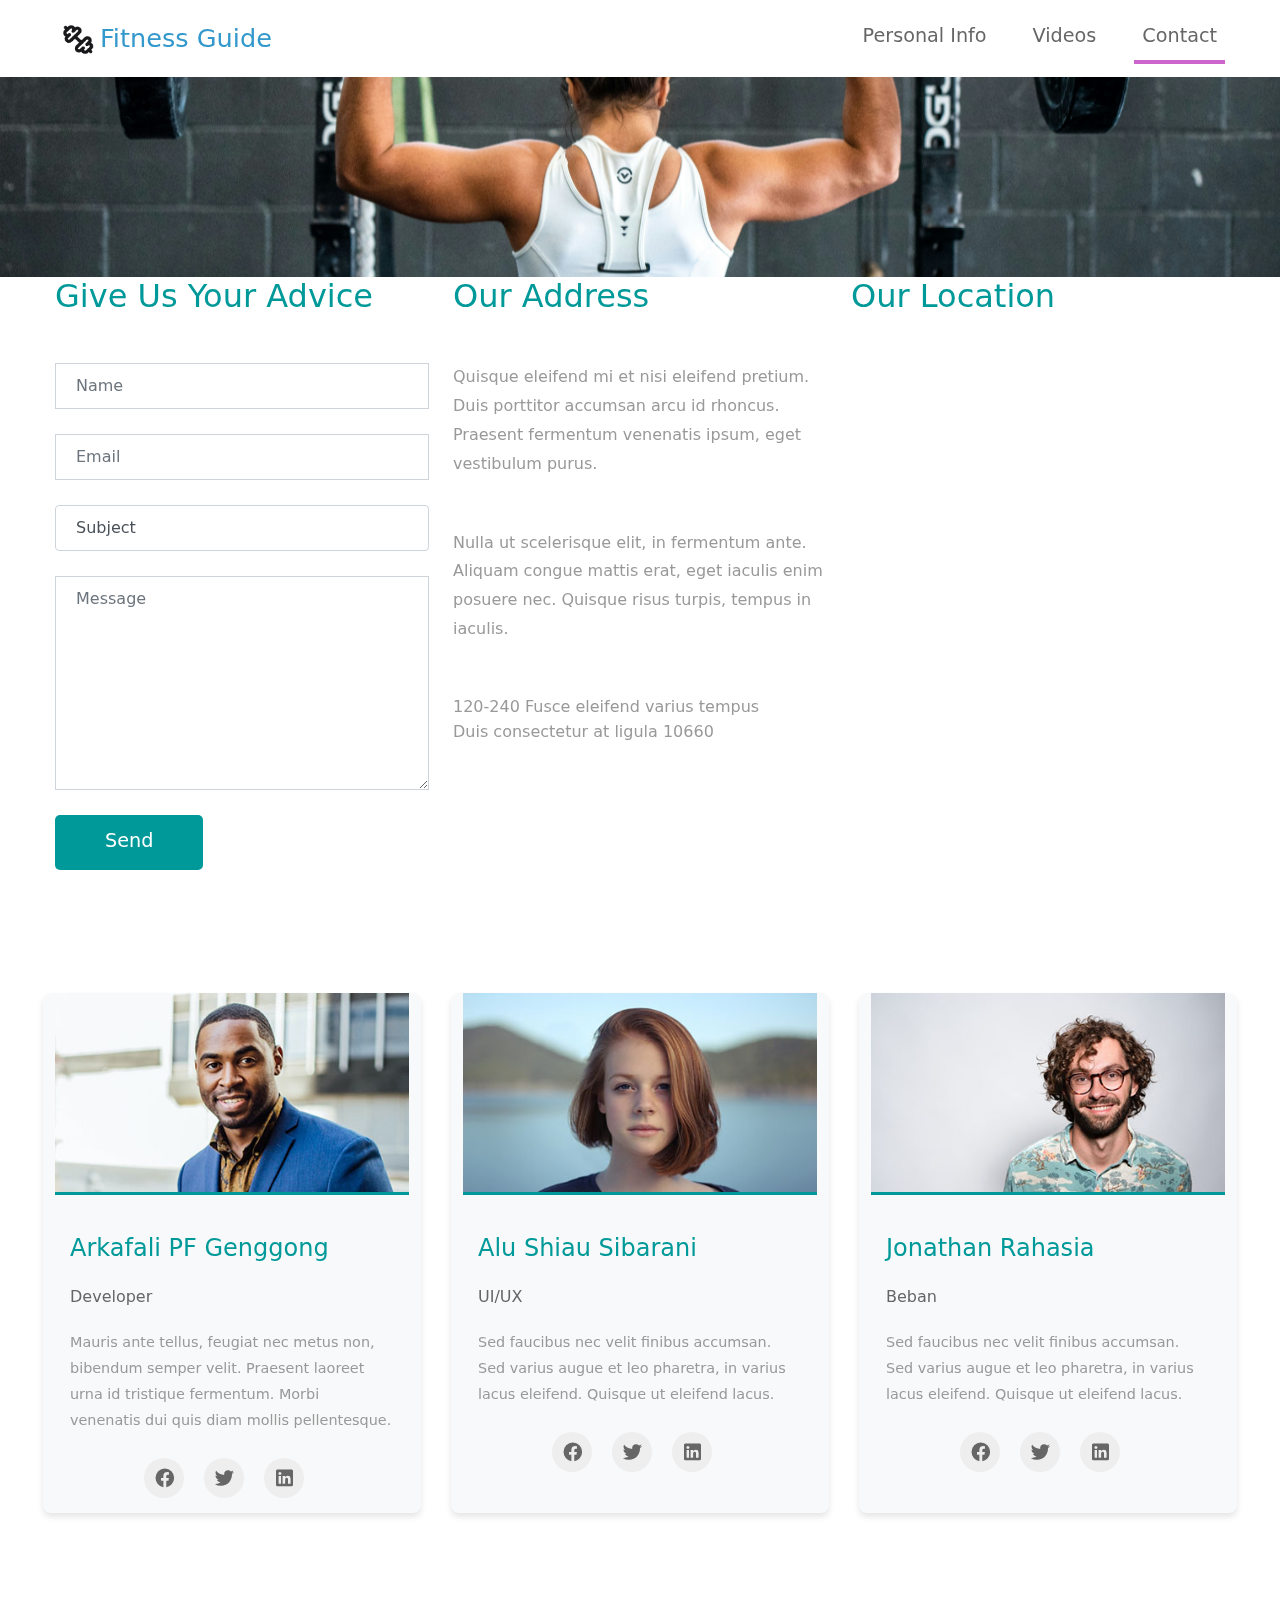
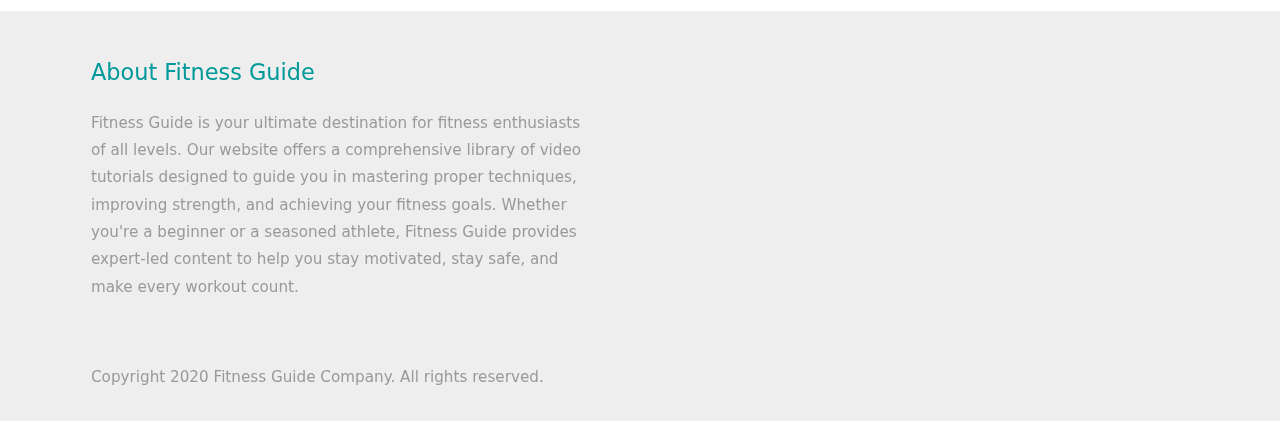
==== contact.html @ 2e78e0a1 "first commit" ====
<!DOCTYPE html>
<html lang="en">
<head>
    <meta charset="UTF-8">
    <meta name="viewport" content="width=device-width, initial-scale=1.0">
    <title>Fitness Guide Contact page</title>
    <link rel="stylesheet" href="css/bootstrap.min.css">
    <link rel="stylesheet" href="fontawesome/css/all.min.css">
    <link rel="stylesheet" href="css/templatemo-style.css">
<!--
    
TemplateMo 556 Fitness Guide

https://templatemo.com/tm-556-Fitness Guide

-->
</head>
<body>
    <!-- Page Loader -->
    <div id="loader-wrapper">
        <div id="loader"></div>

        <div class="loader-section section-left"></div>
        <div class="loader-section section-right"></div>

    </div>
    <nav class="navbar navbar-expand-lg">
        <div class="container-fluid">
            <figure class="hero-banner-a">
                <img src="img/Screenshot 2024-11-29 011418.png" width="45" height="45" loading="lazy" alt="hero image" class="w-100-1">
                </figure>
            <a class="navbar-brand" href="#">
                Fitness Guide
            </a>
            <button class="navbar-toggler" type="button" data-toggle="collapse" data-target="#navbarSupportedContent" aria-controls="navbarSupportedContent" aria-expanded="false" aria-label="Toggle navigation">
                <i class="fas fa-bars"></i>
            </button>
            <div class="collapse navbar-collapse" id="navbarSupportedContent">
            <ul class="navbar-nav ml-auto mb-2 mb-lg-0">
                <li class="nav-item">
                    <a class="nav-link nav-link-1" href="index.html">Personal Info</a>
                </li>
                <li class="nav-item">
                    <a class="nav-link nav-link-2" href="videos.html">Videos</a>
                </li>
                <li class="nav-item">
                    <a class="nav-link nav-link-4 active" aria-current="page" href="contact.html">Contact</a>
                </li>
            </ul>
            </div>
        </div>
    </nav>

    <div class="tm-hero d-flex justify-content-center align-items-center" data-parallax="scroll" data-image-src="img/john-arano-h4i9G-de7Po-unsplash.jpg"></div>

    <div class="container-fluid tm-mt-60">
        <div class="row tm-mb-50">
            <div class="col-lg-4 col-12 mb-5">
                <h2 class="tm-text-primary mb-5">Give Us Your Advice</h2>
                <form id="contact-form" action="" method="POST" class="tm-contact-form mx-auto">
                    <div class="form-group">
                        <input type="text" name="name" class="form-control rounded-0" placeholder="Name" required />
                    </div>
                    <div class="form-group">
                        <input type="email" name="email" class="form-control rounded-0" placeholder="Email" required />
                    </div>
                    <div class="form-group">
                        <select class="form-control" id="contact-select" name="inquiry">
                            <option value="-">Subject</option>
                            <option value="sales">Sales &amp; Marketing</option>
                            <option value="creative">Creative Design</option>
                            <option value="uiux">UI / UX</option>
                        </select>
                    </div>
                    <div class="form-group">
                        <textarea rows="8" name="message" class="form-control rounded-0" placeholder="Message" required=></textarea>
                    </div>

                    <div class="form-group tm-text-right">
                        <button type="submit" class="btn btn-primary">Send</button>
                    </div>
                </form>                
            </div>
            <div class="col-lg-4 col-12 mb-5">
                <div class="tm-address-col">
                    <h2 class="tm-text-primary mb-5">Our Address</h2>
                    <p class="tm-mb-50">Quisque eleifend mi et nisi eleifend pretium. Duis porttitor accumsan arcu id rhoncus. Praesent fermentum venenatis ipsum, eget vestibulum purus. </p>
                    <p class="tm-mb-50">Nulla ut scelerisque elit, in fermentum ante. Aliquam congue mattis erat, eget iaculis enim posuere nec. Quisque risus turpis, tempus in iaculis.</p>
                    <address class="tm-text-gray tm-mb-50">
                        120-240 Fusce eleifend varius tempus<br>
                        Duis consectetur at ligula 10660
                    </address>
                </div>                
            </div>
            <div class="col-lg-4 col-12">
                <h2 class="tm-text-primary mb-5">Our Location</h2>
                <!-- Map -->
                <div class="mapouter mb-4">
                    <div class="gmap-canvas">
                        <iframe width="100%" height="520" id="gmap-canvas"
                            src="https://maps.google.com/maps?q=Av.+L%C3%BAcio+Costa,+Rio+de+Janeiro+-+RJ,+Brazil&t=&z=13&ie=UTF8&iwloc=&output=embed"
                            frameborder="0" scrolling="no" marginheight="0" marginwidth="0"></iframe>
                    </div>
                </div>               
            </div>
        </div>
        <div class="row tm-mb-74 tm-people-row">
            <div class="col-lg-3 col-md-6 col-sm-6 col-12 mb-5">
                <img src="img/people-1.jpg" alt="Image" class="mb-4 img-fluid">
                <h2 class="tm-text-primary mb-4">Arkafali PF Genggong</h2>
                <h3 class="tm-text-secondary h5 mb-4">Developer</h3>
                <p class="mb-4">
                    Mauris ante tellus, feugiat nec metus non, bibendum semper velit. Praesent laoreet urna id tristique fermentum. Morbi venenatis dui quis diam mollis pellentesque.
                </p>
                <ul class="tm-social pl-0 mb-0">
                    <li><a href="https://facebook.com"><i class="fab fa-facebook"></i></a></li>
                    <li><a href="https://twitter.com"><i class="fab fa-twitter"></i></a></li>
                    <li><a href="https://linkedin.com"><i class="fab fa-linkedin"></i></a></li>
                </ul>
            </div>
            <div class="col-lg-3 col-md-6 col-sm-6 col-12 mb-5">
                <img src="img/people-2.jpg" alt="Image" class="mb-4 img-fluid">
                <h2 class="tm-text-primary mb-4">Alu Shiau Sibarani</h2>
                <h3 class="tm-text-secondary h5 mb-4">UI/UX</h3>
                <p class="mb-4">
                    Sed faucibus nec velit finibus accumsan. Sed varius augue et leo pharetra, in varius lacus eleifend. Quisque ut eleifend lacus.
                </p>
                <ul class="tm-social pl-0 mb-0">
                    <li><a href="https://facebook.com"><i class="fab fa-facebook"></i></a></li>
                    <li><a href="https://twitter.com"><i class="fab fa-twitter"></i></a></li>
                    <li><a href="https://linkedin.com"><i class="fab fa-linkedin"></i></a></li>
                </ul>
            </div>
            <div class="col-lg-3 col-md-6 col-sm-6 col-12 mb-5">
                <img src="img/people-3.jpg" alt="Image" class="mb-4 img-fluid">
                <h2 class="tm-text-primary mb-4">Jonathan Rahasia</h2>
                <h3 class="tm-text-secondary h5 mb-4">Beban</h3>
                <p class="mb-4">
                    Sed faucibus nec velit finibus accumsan. Sed varius augue et leo pharetra, in varius lacus eleifend. Quisque ut eleifend lacus.
                </p>
                <ul class="tm-social pl-0 mb-0">
                    <li><a href="https://facebook.com"><i class="fab fa-facebook"></i></a></li>
                    <li><a href="https://twitter.com"><i class="fab fa-twitter"></i></a></li>
                    <li><a href="https://linkedin.com"><i class="fab fa-linkedin"></i></a></li>
                </ul>
            </div>
        </div>
    </div> <!-- container-fluid, tm-container-content -->

    <footer class="tm-bg-gray pt-5 pb-3 tm-text-gray tm-footer">
        <div class="container-fluid tm-container-small">
            <div class="row">
                <div class="col-lg-6 col-md-12 col-12 px-5 mb-5">
                    <h3 class="tm-text-primary mb-4 tm-footer-title">About Fitness Guide</h3>
                    <p>Fitness Guide is your ultimate destination for fitness enthusiasts of all levels. Our website offers a comprehensive library of video tutorials designed to guide you in mastering proper techniques, improving strength, and achieving your fitness goals. Whether you're a beginner or a seasoned athlete, Fitness Guide provides expert-led content to help you stay motivated, stay safe, and make every workout count.</p>
                </div>
            </div>
            <div class="row">
                <div class="col-lg-8 col-md-7 col-12 px-5 mb-3">
                    Copyright 2020 Fitness Guide Company. All rights reserved.
                </div>
        </div>
    </footer>
    
    <script src="js/plugins.js"></script>
    <script>
        $(window).on("load", function() {
            $('body').addClass('loaded');
        });
    </script>
</body>
</html>
---- css/templatemo-style.css ----
#loader-wrapper {
    position: fixed;
    top: 0;
    left: 0;
    width: 100%;
    height: 100%;
    z-index: 1001;
}
#loader {
    display: block;
    position: relative;
    left: 50%;
    top: 50%;
    width: 150px;
    height: 150px;
    margin: -75px 0 0 -75px;
    border-radius: 50%;
    border: 3px solid transparent;
    border-top-color: #3498db;

    -webkit-animation: spin 2s linear infinite; /* Chrome, Opera 15+, Safari 5+ */
    animation: spin 2s linear infinite; /* Chrome, Firefox 16+, IE 10+, Opera */

    z-index: 1002;
}

    #loader:before {
        content: "";
        position: absolute;
        top: 5px;
        left: 5px;
        right: 5px;
        bottom: 5px;
        border-radius: 50%;
        border: 3px solid transparent;
        border-top-color: #e74c3c;

        -webkit-animation: spin 3s linear infinite; /* Chrome, Opera 15+, Safari 5+ */
        animation: spin 3s linear infinite; /* Chrome, Firefox 16+, IE 10+, Opera */
    }

    #loader:after {
        content: "";
        position: absolute;
        top: 15px;
        left: 15px;
        right: 15px;
        bottom: 15px;
        border-radius: 50%;
        border: 3px solid transparent;
        border-top-color: #f9c922;

        -webkit-animation: spin 1.5s linear infinite; /* Chrome, Opera 15+, Safari 5+ */
          animation: spin 1.5s linear infinite; /* Chrome, Firefox 16+, IE 10+, Opera */
    }

    @-webkit-keyframes spin {
        0%   { 
            -webkit-transform: rotate(0deg);  /* Chrome, Opera 15+, Safari 3.1+ */
            -ms-transform: rotate(0deg);  /* IE 9 */
            transform: rotate(0deg);  /* Firefox 16+, IE 10+, Opera */
        }
        100% {
            -webkit-transform: rotate(360deg);  /* Chrome, Opera 15+, Safari 3.1+ */
            -ms-transform: rotate(360deg);  /* IE 9 */
            transform: rotate(360deg);  /* Firefox 16+, IE 10+, Opera */
        }
    }
    @keyframes spin {
        0%   { 
            -webkit-transform: rotate(0deg);  /* Chrome, Opera 15+, Safari 3.1+ */
            -ms-transform: rotate(0deg);  /* IE 9 */
            transform: rotate(0deg);  /* Firefox 16+, IE 10+, Opera */
        }
        100% {
            -webkit-transform: rotate(360deg);  /* Chrome, Opera 15+, Safari 3.1+ */
            -ms-transform: rotate(360deg);  /* IE 9 */
            transform: rotate(360deg);  /* Firefox 16+, IE 10+, Opera */
        }
    }

    #loader-wrapper .loader-section {
        position: fixed;
        top: 0;
        width: 51%;
        height: 100%;
        background: #222222;
        z-index: 1001;
        -webkit-transform: translateX(0);  /* Chrome, Opera 15+, Safari 3.1+ */
        -ms-transform: translateX(0);  /* IE 9 */
        transform: translateX(0);  /* Firefox 16+, IE 10+, Opera */
    }

    #loader-wrapper .loader-section.section-left {
        left: 0;
    }

    #loader-wrapper .loader-section.section-right {
        right: 0;
    }

    /* Loaded */
    .loaded #loader-wrapper .loader-section.section-left {
        -webkit-transform: translateX(-100%);  /* Chrome, Opera 15+, Safari 3.1+ */
            -ms-transform: translateX(-100%);  /* IE 9 */
                transform: translateX(-100%);  /* Firefox 16+, IE 10+, Opera */

        -webkit-transition: all 0.7s 0.3s cubic-bezier(0.645, 0.045, 0.355, 1.000);  
                transition: all 0.7s 0.3s cubic-bezier(0.645, 0.045, 0.355, 1.000);
    }

    .loaded #loader-wrapper .loader-section.section-right {
        -webkit-transform: translateX(100%);  /* Chrome, Opera 15+, Safari 3.1+ */
            -ms-transform: translateX(100%);  /* IE 9 */
                transform: translateX(100%);  /* Firefox 16+, IE 10+, Opera */

-webkit-transition: all 0.7s 0.3s cubic-bezier(0.645, 0.045, 0.355, 1.000);  
        transition: all 0.7s 0.3s cubic-bezier(0.645, 0.045, 0.355, 1.000);
    }
    
    .loaded #loader {
        opacity: 0;
        -webkit-transition: all 0.3s ease-out;  
                transition: all 0.3s ease-out;
    }
    .loaded #loader-wrapper {
        visibility: hidden;

        -webkit-transform: translateY(-100%);  /* Chrome, Opera 15+, Safari 3.1+ */
            -ms-transform: translateY(-100%);  /* IE 9 */
                transform: translateY(-100%);  /* Firefox 16+, IE 10+, Opera */

        -webkit-transition: all 0.3s 1s ease-out;  
                transition: all 0.3s 1s ease-out;
    }

p { line-height: 1.8; }

a { 
    text-decoration: none;
    transition: all 0.3s ease; 
}
a:hover { color:#009999; }
.container-fluid { max-width: 1770px; }
.tm-container-small { max-width: 1050px; }
.btn { border-radius: 0; }
.btn-primary {
    background-color: #009999;
    border: 0;
    border-radius: 5px;
    padding: 12px 50px 14px;
    font-size: 1.2rem;
}

.hero-banner-a {
    position: relative;
    top: 10px;
}

.btn-primary:hover,
.btn-primary:focus {
    background-color:#086969;
}

.btn-primary.disabled, 
.btn-primary:disabled {
    background-color: #009999;
    pointer-events: all;
    cursor: not-allowed;
}

.form-control {
	padding: 10px 20px;
	width: 100%;
	height: auto;
}

.form-group { margin-bottom: 25px; }
.tm-btn-big { padding: 12px 90px 14px; }

.navbar-toggler:focus { box-shadow: none; }
.navbar-brand {
    color: #3399CC;
    font-size: 1.6rem;
}

.navbar-brand i { font-size: 2rem; }

.tm-hero {
    min-height: 200px;
    background: transparent;
}

.tm-mt-60 { margin-top: 60px; }
.tm-mb-50 { margin-bottom: 50px; }
.tm-mb-74 { margin-bottom: 74px; }
.tm-mb-90 { margin-bottom: 90px; }
.tm-text-primary { color: #009999; }
.tm-text-secondary { color: #CC6699; }
a.tm-text-primary:hover { color:#666666; }
.tm-bg-gray { background-color: #EEEEEE; }
.tm-input-paging {
    width: 40px;
    border-radius: 0;
    border: 1px solid #CCCCCC;
    background: #f4f4f4;
    text-align: center;
}

.nav-item { margin-right: 30px; }
.nav-item:last-child { margin-right: 0; }

.nav-link {
    color: #666666;
    border-bottom: 4px solid transparent;
    font-size: 1.2rem;
}

.nav-link-1.active,
.nav-link-1:hover {
    border-color: #33CCFF;
}

.nav-link-2.active,
.nav-link-2:hover {
    border-color: #FF6666;
}

.nav-link-3.active,
.nav-link-3:hover {
    border-color: #33CC66;
}

.nav-link-4.active,
.nav-link-4:hover {
    border-color: #CC66CC;
}

.tm-search-input {
    width: 360px;
    border-radius: 0;
    padding: 12px 15px;
    color: #009999;
    border: none;
}

.tm-search-input:focus {
    border-color: #009999;
    box-shadow: 0 0 0 0.25rem rgb(0 153 153 / 0.25);
}

.tm-search-input::placeholder { /* Chrome, Firefox, Opera, Safari 10.1+ */
    color: #009999;
    opacity: 1; /* Firefox */
}
  
.tm-search-input::-ms-input-placeholder { /* Microsoft Edge */
    color: #009999;
}

.tm-search-btn {
    color: white;
    background-color: #009999;
    border: none;
    width: 100px;
    height: 50px;
    margin-left: -1px;
}

p, .tm-text-gray { color: #999; }
.tm-text-gray-light { color: #CCC; }
.tm-text-gray-dark { color: #666; }

.tm-video-item {
    position: relative;
    overflow: hidden;
    text-align: center;
    cursor: pointer;
}

.tm-video-item img {
    position: relative;
    display: block;
    min-height: 100%;
    max-width: 100%;
    opacity: 0.8;
}

.tm-video-item figcaption {
    padding: 2em;
    color: #fff;
    text-transform: uppercase;
    font-size: 1.25em;
    -webkit-backface-visibility: hidden;
	backface-visibility: hidden;
}

.tm-video-item figcaption::before,
.tm-video-item figcaption::after {
    pointer-events: none;
}

.tm-video-item figcaption,
.tm-video-item figcaption > a {
    position: absolute;
    top: 0;
    left: 0;
    width: 100%;
    height: 100%;
}

.tm-video-item figcaption > a {
	z-index: 1000;
	text-indent: 200%;
	white-space: nowrap;
	font-size: 0;
	opacity: 0;
}

.tm-video-item h2 {
    word-spacing: -0.15em;
    font-weight: 300;
}

.tm-video-item h2,
.tm-video-item p {
    margin: 0;
}

.tm-video-item p {
    letter-spacing: 1px;
    font-size: 68.5%;
}

.tm-gallery div.d-block { animation: show .5s ease; }

@keyframes show {
    0% {
    	opacity: 0;
    	transform: scale(0.9);
    }
    100% {
    	opacity: 1;
    	transform: scale(1);
    }
}

.tm-paging-link {
    display: flex;
    justify-content: center;
    align-items: center;
    width: 60px;
    height: 60px;
    font-size: 1.1rem;
    color: #999;
    background-color: #EEEEEE;
    margin: 10px;
    border-radius: 5px;
    text-decoration: none;
    transition: all 0.3s ease;
}

.tm-paging-link:hover,
.tm-paging-link.active {
    background-color: #009999;
    color: #fff; 
}

/*---------------*/
/***** Ming *****/
/*---------------*/

figure.effect-ming {
	background: #030c17;
}

figure.effect-ming img {
	opacity: 0.9;
	-webkit-transition: opacity 0.35s;
	transition: opacity 0.35s;
}

figure.effect-ming figcaption::before {
	position: absolute;
	top: 30px;
	right: 30px;
	bottom: 30px;
	left: 30px;
	border: 2px solid #fff;
	box-shadow: 0 0 0 30px rgba(255,255,255,0.2);
	content: '';
	opacity: 0;
	-webkit-transition: opacity 0.35s, -webkit-transform 0.35s;
	transition: opacity 0.35s, transform 0.35s;
	-webkit-transform: scale3d(1.4,1.4,1);
	transform: scale3d(1.4,1.4,1);
}

figure.effect-ming h2 {
    font-size: 1.3em;
	opacity: 0;
	-webkit-transition: opacity 0.35s, -webkit-transform 0.35s;
	transition: opacity 0.35s, transform 0.35s;
	-webkit-transform: scale(1.5);
	transform: scale(1.5);
}

figure.effect-ming:hover figcaption::before,
figure.effect-ming:hover h2 {
	opacity: 1;
	-webkit-transform: scale3d(1,1,1);
	transform: scale3d(1,1,1);
}

figure.effect-ming:hover figcaption { background-color: rgba(58,52,42,0); }
figure.effect-ming:hover img { opacity: 0.4; }

.tm-footer-links li {
    list-style: none;
    margin-bottom: 5px;    
}

.tm-footer-links li a { color: #999999; }
.tm-footer-links li a:hover { color: #009999; }

.tm-social-links li {
    list-style: none;
    margin-right: 15px;
}

.tm-social-links li:last-child { margin-right: 0; }

.tm-social-links li a  {
    color: #999999;
    width: 44px;
    height: 44px;
    display: flex;
    background-color: #fff;
    align-items: center;
    justify-content: center;
}

.tm-social-links li a:hover {
    color: #fff;
    background-color: #009999;
}

.tm-footer { font-size: 0.95rem; }
.tm-footer-title { font-size: 1.4rem; }

/* Videos */
#tm-video-container {
    max-height: 400px;
    overflow: hidden;
    background-color: #333;
    margin-bottom: 90px;
    position: relative;
}

#tm-video {
    display: block;
    width: 100%;
    height: auto;
}

#tm-video-control-button {
    position: absolute;
    bottom: 20px;
    right: 20px;
    z-index: 1000;
    color: #e1e1e1;
}

.tm-video-details {
    height: 100%;
    padding: 40px;
}


/* Contact */
/* General styles */
body {

    line-height: 1.6;
    color: #333;
}

.container-fluid {
    max-width: 1200px;
    margin: 0 auto;
    padding: 0 15px;
}

/* Team members row */
.tm-people-row {
    display: flex;
    flex-wrap: wrap;
    justify-content: space-between;
    margin-bottom: 50px;
}

/* Individual team member */
.tm-people-row > div {
    flex: 0 0 calc(33.333% - 20px);
    max-width: calc(33.333% - 20px);
    margin-bottom: 30px;
    background-color: #f8f9fa;
    border-radius: 8px;
    overflow: hidden;
    box-shadow: 0 4px 6px rgba(0, 0, 0, 0.1);
    transition: transform 0.3s ease;
}

.tm-people-row > div:hover {
    transform: translateY(-5px);
}

/* Team member image */
.tm-people-row img {
    width: 100%;
    height: auto;
    object-fit: cover;
    border-bottom: 3px solid #009999;
}

/* Team member details */
.tm-people-row h2 {
    font-size: 1.5rem;
    color: #009999;
    margin: 15px 0 5px;
    padding: 0 15px;
}

.tm-people-row h3 {
    font-size: 1rem;
    color: #666;
    margin: 0 0 15px;
    padding: 0 15px;
}

.tm-people-row p {
    font-size: 0.9rem;
    padding: 0 15px;
    margin-bottom: 15px;
}

/* Social media icons */
.tm-social {
    display: flex;
    justify-content: center;
    padding: 0 15px 15px;
}

.tm-social li {
    list-style: none;
    margin: 0 10px;
}

.tm-social li a i {
    width: 40px;
    height: 40px;
    background-color: #EEEEEE;
    color: #666666;
    display: flex;
    align-items: center;
    justify-content: center;
    border-radius: 50%;
    font-size: 1.2rem;
    transition: all 0.3s ease;
}

.tm-social li a:hover i {
    background-color: #009999;
    color: #FFFFFF;
}

/* Responsive design */
@media (max-width: 991px) {
    .tm-people-row > div {
        flex: 0 0 calc(50% - 15px);
        max-width: calc(50% - 15px);
    }
}

@media (max-width: 767px) {
    .tm-people-row > div {
        flex: 0 0 100%;
        max-width: 100%;
    }
}
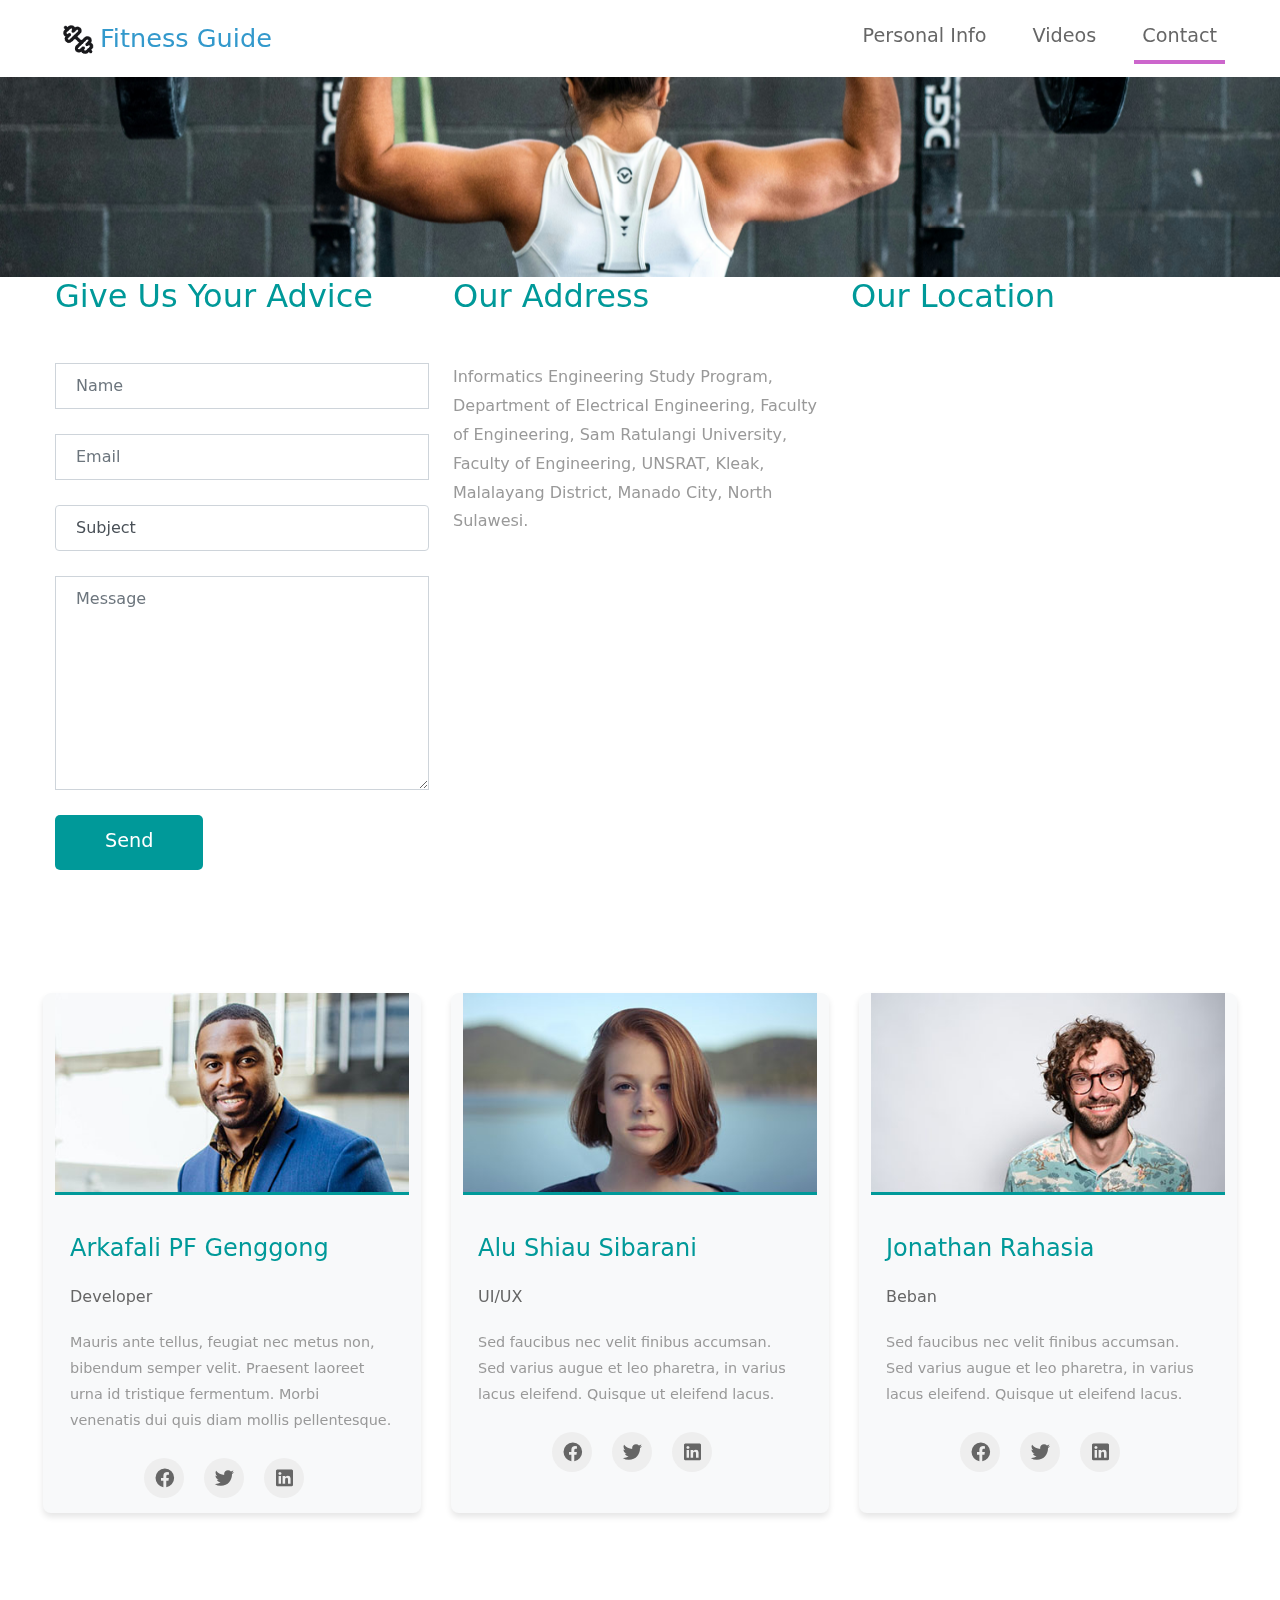
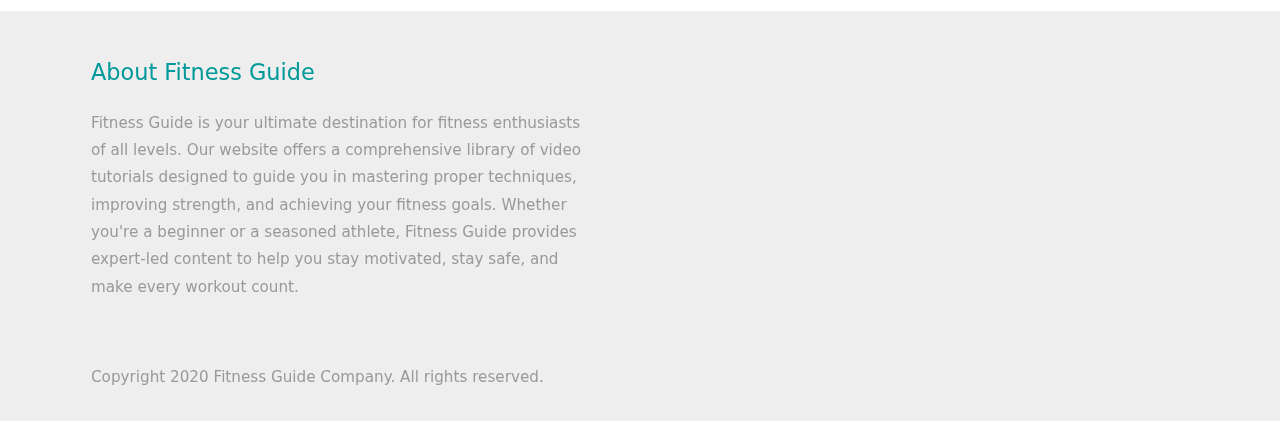
==== commit 2fda37e8: "menambah welcome pgae + memperbaharui logika perhitungan berat badan ideal" ====
--- a/contact.html
+++ b/contact.html
@@ -7,13 +7,8 @@
     <link rel="stylesheet" href="css/bootstrap.min.css">
     <link rel="stylesheet" href="fontawesome/css/all.min.css">
     <link rel="stylesheet" href="css/templatemo-style.css">
-<!--
+
     
-TemplateMo 556 Fitness Guide
-
-https://templatemo.com/tm-556-Fitness Guide
-
--->
 </head>
 <body>
     <!-- Page Loader -->
@@ -67,9 +62,9 @@
                     <div class="form-group">
                         <select class="form-control" id="contact-select" name="inquiry">
                             <option value="-">Subject</option>
-                            <option value="sales">Sales &amp; Marketing</option>
-                            <option value="creative">Creative Design</option>
-                            <option value="uiux">UI / UX</option>
+                            <option value="sales">Feature</option>
+                            <option value="creative">User Interface</option>
+                            <option value="uiux">Quality Video</option>
                         </select>
                     </div>
                     <div class="form-group">
@@ -84,12 +79,7 @@
             <div class="col-lg-4 col-12 mb-5">
                 <div class="tm-address-col">
                     <h2 class="tm-text-primary mb-5">Our Address</h2>
-                    <p class="tm-mb-50">Quisque eleifend mi et nisi eleifend pretium. Duis porttitor accumsan arcu id rhoncus. Praesent fermentum venenatis ipsum, eget vestibulum purus. </p>
-                    <p class="tm-mb-50">Nulla ut scelerisque elit, in fermentum ante. Aliquam congue mattis erat, eget iaculis enim posuere nec. Quisque risus turpis, tempus in iaculis.</p>
-                    <address class="tm-text-gray tm-mb-50">
-                        120-240 Fusce eleifend varius tempus<br>
-                        Duis consectetur at ligula 10660
-                    </address>
+                    <p class="tm-mb-50">Informatics Engineering Study Program, Department of Electrical Engineering, Faculty of Engineering, Sam Ratulangi University, Faculty of Engineering, UNSRAT, Kleak, Malalayang District, Manado City, North Sulawesi. </p>
                 </div>                
             </div>
             <div class="col-lg-4 col-12">
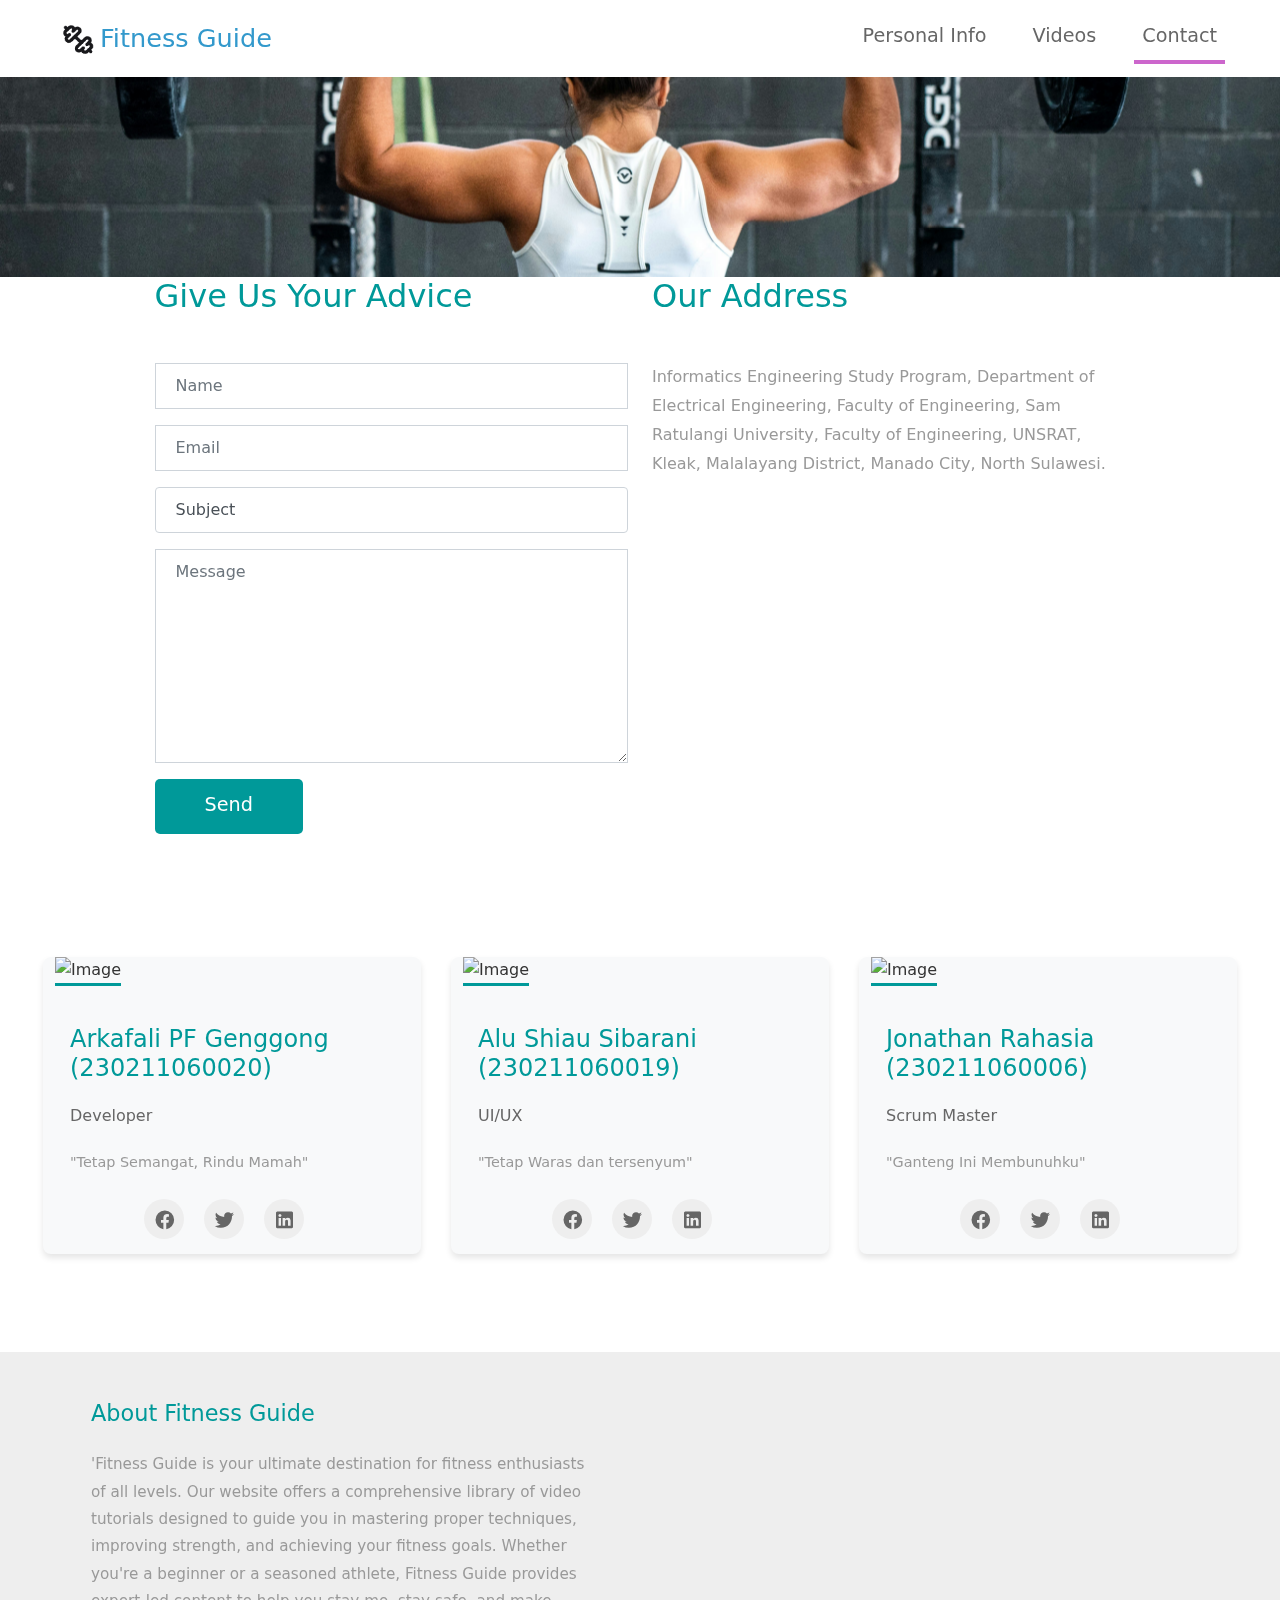
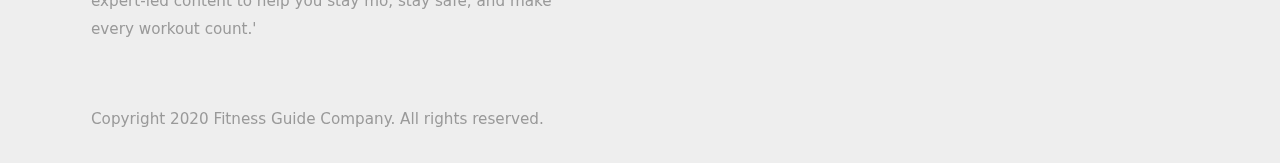
==== commit a059f3c9: "Merapikan dan menambahkan item kedalam contact.html" ====
--- a/contact.html
+++ b/contact.html
@@ -7,23 +7,19 @@
     <link rel="stylesheet" href="css/bootstrap.min.css">
     <link rel="stylesheet" href="fontawesome/css/all.min.css">
     <link rel="stylesheet" href="css/templatemo-style.css">
-
-    
 </head>
 <body>
     <!-- Page Loader -->
     <div id="loader-wrapper">
         <div id="loader"></div>
-
         <div class="loader-section section-left"></div>
         <div class="loader-section section-right"></div>
-
     </div>
     <nav class="navbar navbar-expand-lg">
         <div class="container-fluid">
             <figure class="hero-banner-a">
                 <img src="img/Screenshot 2024-11-29 011418.png" width="45" height="45" loading="lazy" alt="hero image" class="w-100-1">
-                </figure>
+            </figure>
             <a class="navbar-brand" href="#">
                 Fitness Guide
             </a>
@@ -31,17 +27,17 @@
                 <i class="fas fa-bars"></i>
             </button>
             <div class="collapse navbar-collapse" id="navbarSupportedContent">
-            <ul class="navbar-nav ml-auto mb-2 mb-lg-0">
-                <li class="nav-item">
-                    <a class="nav-link nav-link-1" href="index.html">Personal Info</a>
-                </li>
-                <li class="nav-item">
-                    <a class="nav-link nav-link-2" href="videos.html">Videos</a>
-                </li>
-                <li class="nav-item">
-                    <a class="nav-link nav-link-4 active" aria-current="page" href="contact.html">Contact</a>
-                </li>
-            </ul>
+                <ul class="navbar-nav ml-auto mb-2 mb-lg-0">
+                    <li class="nav-item">
+                        <a class="nav-link nav-link-1" href="index.html">Personal Info</a>
+                    </li>
+                    <li class="nav-item">
+                        <a class="nav-link nav-link-2" href="videos.html">Videos</a>
+                    </li>
+                    <li class="nav-item">
+                        <a class="nav-link nav-link-4 active" aria-current="page" href="contact.html">Contact</a>
+                    </li>
+                </ul>
             </div>
         </div>
     </nav>
@@ -49,58 +45,50 @@
     <div class="tm-hero d-flex justify-content-center align-items-center" data-parallax="scroll" data-image-src="img/john-arano-h4i9G-de7Po-unsplash.jpg"></div>
 
     <div class="container-fluid tm-mt-60">
-        <div class="row tm-mb-50">
-            <div class="col-lg-4 col-12 mb-5">
-                <h2 class="tm-text-primary mb-5">Give Us Your Advice</h2>
-                <form id="contact-form" action="" method="POST" class="tm-contact-form mx-auto">
-                    <div class="form-group">
-                        <input type="text" name="name" class="form-control rounded-0" placeholder="Name" required />
-                    </div>
-                    <div class="form-group">
-                        <input type="email" name="email" class="form-control rounded-0" placeholder="Email" required />
-                    </div>
-                    <div class="form-group">
-                        <select class="form-control" id="contact-select" name="inquiry">
-                            <option value="-">Subject</option>
-                            <option value="sales">Feature</option>
-                            <option value="creative">User Interface</option>
-                            <option value="uiux">Quality Video</option>
-                        </select>
-                    </div>
-                    <div class="form-group">
-                        <textarea rows="8" name="message" class="form-control rounded-0" placeholder="Message" required=></textarea>
-                    </div>
-
-                    <div class="form-group tm-text-right">
-                        <button type="submit" class="btn btn-primary">Send</button>
-                    </div>
-                </form>                
+        <div class="row tm-mb-50 justify-content-center">
+            <div class="col-lg-5 col-md-6 col-12 mb-5">
+                <div class="pe-lg-5">
+                    <h2 class="tm-text-primary mb-5">Give Us Your Advice</h2>
+                    <form id="contact-form" action="" method="POST" class="tm-contact-form">
+                        <div class="form-group mb-3">
+                            <input type="text" name="name" class="form-control rounded-0" placeholder="Name" required />
+                        </div>
+                        <div class="form-group mb-3">
+                            <input type="email" name="email" class="form-control rounded-0" placeholder="Email" required />
+                        </div>
+                        <div class="form-group mb-3">
+                            <select class="form-control" id="contact-select" name="inquiry">
+                                <option value="-">Subject</option>
+                                <option value="sales">Feature</option>
+                                <option value="creative">User Interface</option>
+                                <option value="uiux">Quality Video</option>
+                            </select>
+                        </div>
+                        <div class="form-group mb-3">
+                            <textarea rows="8" name="message" class="form-control rounded-0" placeholder="Message" required></textarea>
+                        </div>
+                        <div class="form-group text-end">
+                            <button type="submit" class="btn btn-primary">Send</button>
+                        </div>
+                    </form>                
+                </div>
             </div>
-            <div class="col-lg-4 col-12 mb-5">
-                <div class="tm-address-col">
+            <div class="col-lg-5 col-md-6 col-12 mb-5">
+                <div class="ps-lg-5">
                     <h2 class="tm-text-primary mb-5">Our Address</h2>
-                    <p class="tm-mb-50">Informatics Engineering Study Program, Department of Electrical Engineering, Faculty of Engineering, Sam Ratulangi University, Faculty of Engineering, UNSRAT, Kleak, Malalayang District, Manado City, North Sulawesi. </p>
-                </div>                
+                    <div class="tm-address-col">
+                        <p class="tm-mb-50">Informatics Engineering Study Program, Department of Electrical Engineering, Faculty of Engineering, Sam Ratulangi University, Faculty of Engineering, UNSRAT, Kleak, Malalayang District, Manado City, North Sulawesi.</p>
+                    </div>                
+                </div>
             </div>
-            <div class="col-lg-4 col-12">
-                <h2 class="tm-text-primary mb-5">Our Location</h2>
-                <!-- Map -->
-                <div class="mapouter mb-4">
-                    <div class="gmap-canvas">
-                        <iframe width="100%" height="520" id="gmap-canvas"
-                            src="https://maps.google.com/maps?q=Av.+L%C3%BAcio+Costa,+Rio+de+Janeiro+-+RJ,+Brazil&t=&z=13&ie=UTF8&iwloc=&output=embed"
-                            frameborder="0" scrolling="no" marginheight="0" marginwidth="0"></iframe>
-                    </div>
-                </div>               
-            </div>
-        </div>
+        </div>        
         <div class="row tm-mb-74 tm-people-row">
             <div class="col-lg-3 col-md-6 col-sm-6 col-12 mb-5">
-                <img src="img/people-1.jpg" alt="Image" class="mb-4 img-fluid">
-                <h2 class="tm-text-primary mb-4">Arkafali PF Genggong</h2>
+                <img src="img/arlaf.jpg" alt="Image" class="mb-4 img-fluid">
+                <h2 class="tm-text-primary mb-4">Arkafali PF Genggong (230211060020)</h2>
                 <h3 class="tm-text-secondary h5 mb-4">Developer</h3>
                 <p class="mb-4">
-                    Mauris ante tellus, feugiat nec metus non, bibendum semper velit. Praesent laoreet urna id tristique fermentum. Morbi venenatis dui quis diam mollis pellentesque.
+                    "Tetap Semangat, Rindu Mamah"
                 </p>
                 <ul class="tm-social pl-0 mb-0">
                     <li><a href="https://facebook.com"><i class="fab fa-facebook"></i></a></li>
@@ -109,11 +97,11 @@
                 </ul>
             </div>
             <div class="col-lg-3 col-md-6 col-sm-6 col-12 mb-5">
-                <img src="img/people-2.jpg" alt="Image" class="mb-4 img-fluid">
-                <h2 class="tm-text-primary mb-4">Alu Shiau Sibarani</h2>
+                <img src="img/alu.jpg" alt="Image" class="mb-4 img-fluid">
+                <h2 class="tm-text-primary mb-4">Alu Shiau Sibarani (230211060019)</h2>
                 <h3 class="tm-text-secondary h5 mb-4">UI/UX</h3>
                 <p class="mb-4">
-                    Sed faucibus nec velit finibus accumsan. Sed varius augue et leo pharetra, in varius lacus eleifend. Quisque ut eleifend lacus.
+                    "Tetap Waras dan tersenyum"
                 </p>
                 <ul class="tm-social pl-0 mb-0">
                     <li><a href="https://facebook.com"><i class="fab fa-facebook"></i></a></li>
@@ -122,11 +110,11 @@
                 </ul>
             </div>
             <div class="col-lg-3 col-md-6 col-sm-6 col-12 mb-5">
-                <img src="img/people-3.jpg" alt="Image" class="mb-4 img-fluid">
-                <h2 class="tm-text-primary mb-4">Jonathan Rahasia</h2>
-                <h3 class="tm-text-secondary h5 mb-4">Beban</h3>
+                <img src="img/Gambar WhatsApp 2024-12-10 pukul 02.46.13_c953052d.jpg" alt="Image" class="mb-4 img-fluid">
+                <h2 class="tm-text-primary mb-4">Jonathan Rahasia (230211060006)</h2>
+                <h3 class="tm-text-secondary h5 mb-4">Scrum Master</h3>
                 <p class="mb-4">
-                    Sed faucibus nec velit finibus accumsan. Sed varius augue et leo pharetra, in varius lacus eleifend. Quisque ut eleifend lacus.
+                    "Ganteng Ini Membunuhku"
                 </p>
                 <ul class="tm-social pl-0 mb-0">
                     <li><a href="https://facebook.com"><i class="fab fa-facebook"></i></a></li>
@@ -142,7 +130,7 @@
             <div class="row">
                 <div class="col-lg-6 col-md-12 col-12 px-5 mb-5">
                     <h3 class="tm-text-primary mb-4 tm-footer-title">About Fitness Guide</h3>
-                    <p>Fitness Guide is your ultimate destination for fitness enthusiasts of all levels. Our website offers a comprehensive library of video tutorials designed to guide you in mastering proper techniques, improving strength, and achieving your fitness goals. Whether you're a beginner or a seasoned athlete, Fitness Guide provides expert-led content to help you stay motivated, stay safe, and make every workout count.</p>
+                    <p>'Fitness Guide is your ultimate destination for fitness enthusiasts of all levels. Our website offers a comprehensive library of video tutorials designed to guide you in mastering proper techniques, improving strength, and achieving your fitness goals. Whether you're a beginner or a seasoned athlete, Fitness Guide provides expert-led content to help you stay mo, stay safe, and make every workout count.'</p>
                 </div>
             </div>
             <div class="row">
